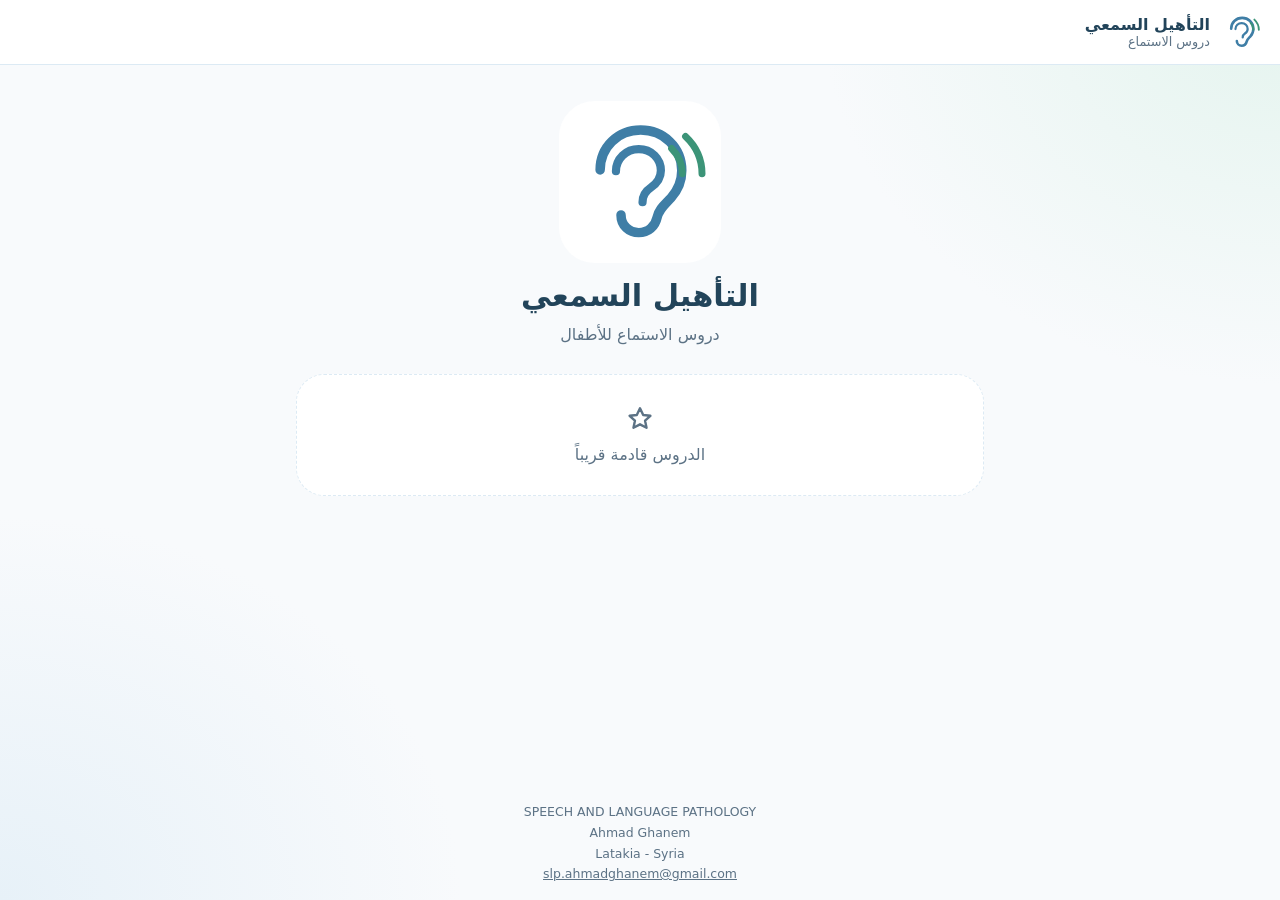
==== index.html @ cdd78f0b "Add the Aural Rehabilitation home page An empty lessons dashboard in the shared home style, with log" ====
<!doctype html>
<html lang="ar" dir="rtl">
<head>
<meta charset="utf-8">
<meta name="viewport" content="width=device-width,initial-scale=1,viewport-fit=cover">
<meta name="description" content="دروس التأهيل السمعي للأطفال: الاستماع والإصغاء خطوة بخطوة.">
<meta name="theme-color" content="#ffffff">
<meta name="apple-mobile-web-app-capable" content="yes">
<meta name="apple-mobile-web-app-title" content="التأهيل السمعي">
<title>التأهيل السمعي</title>
<link rel="manifest" href="manifest.webmanifest">
<link rel="icon" href="icons/logo.svg" type="image/svg+xml">
<link rel="apple-touch-icon" href="icons/apple-180.png">
<link rel="stylesheet" href="assets/styles.css">
</head>
<body>
<header class="topbar"><a class="brand" href="./"><img src="icons/logo.svg" width="44" height="44" alt=""><span>التأهيل السمعي<small>دروس الاستماع</small></span></a></header>
<main>
 <section class="home-head" aria-labelledby="title"><img src="icons/logo.svg" width="168" height="168" alt=""><h1 id="title">التأهيل السمعي</h1><p>دروس الاستماع للأطفال</p></section>
 <nav class="lessons" id="lessons" aria-label="الدروس"></nav>
</main>
<footer><span>SPEECH AND LANGUAGE PATHOLOGY</span><span>Ahmad Ghanem</span><span>Latakia - Syria</span><a href="mailto:slp.ahmadghanem@gmail.com" dir="ltr">slp.ahmadghanem@gmail.com</a></footer>
<script src="assets/lessons.js"></script>
<script src="assets/app.js"></script>
</body>
</html>
---- assets/styles.css ----
/* Home dashboard in the shared Taffaha style: calm white cards on a light, softly washed background. */
:root{--ink:#22445a;--muted:#5c7285;--line:#dceaf4;--bg:#f8fafc;--focus:#2a6f97}
*{box-sizing:border-box}html{-webkit-text-size-adjust:100%}
body{margin:0;min-height:100dvh;display:flex;flex-direction:column;color:var(--ink);font-family:system-ui,-apple-system,"Segoe UI",Tahoma,Arial,sans-serif;line-height:1.5;background:radial-gradient(60vmax 50vmax at 100% 0,#e4f4ee 0,transparent 60%),radial-gradient(60vmax 50vmax at 0 100%,#e7f1f8 0,transparent 60%),var(--bg);background-attachment:fixed}
:focus-visible{outline:3px solid var(--focus);outline-offset:3px}
.topbar{display:flex;align-items:center;gap:10px;padding:max(10px,env(safe-area-inset-top)) max(16px,env(safe-area-inset-right)) 10px max(16px,env(safe-area-inset-left));background:#fff;border-bottom:1px solid var(--line)}
.brand{display:flex;align-items:center;gap:10px;color:inherit;text-decoration:none;min-height:44px}.brand img{border-radius:12px}.brand span{display:grid;font-weight:700;line-height:1.2}.brand small{font-weight:400;color:var(--muted);font-size:.8rem}
main{flex:1;width:100%;max-width:720px;margin:0 auto;padding:clamp(16px,4vh,40px) 16px 24px;display:grid;gap:clamp(12px,3vh,28px);align-content:start}
.home-head{text-align:center}.home-head img{width:clamp(96px,18vh,168px);height:auto;display:block;margin:0 auto 10px}.home-head h1{margin:0;font-size:clamp(1.4rem,3.6vh,1.9rem)}.home-head p{margin:4px 0 0;color:var(--muted)}
.lessons{display:grid;grid-template-columns:repeat(2,minmax(0,1fr));gap:14px}
.lesson{display:flex;align-items:center;gap:12px;min-height:96px;padding:16px;background:#fff;border:1px solid var(--line);border-radius:28px;box-shadow:0 6px 18px #22445a0d;color:inherit;text-decoration:none}
.lesson:hover{border-color:#a9cfe2}.lesson-icon svg{width:34px;height:34px;color:var(--ink)}.lesson-text{display:grid;min-width:0}.lesson-text small{color:var(--muted);font-size:.8rem}.lesson-text strong{font-size:1.05rem}.lesson-text em{font-style:normal;color:var(--muted);font-size:.85rem}
.empty{grid-column:1/-1;display:flex;flex-direction:column;align-items:center;gap:8px;margin:0;padding:28px 16px;background:#fff;border:1px dashed var(--line);border-radius:28px;color:var(--muted)}.empty svg{width:32px;height:32px}
footer{display:grid;justify-items:center;gap:2px;padding:16px 16px max(16px,env(safe-area-inset-bottom));font-size:.78rem;color:var(--muted);text-align:center}footer a{color:inherit}
@media (max-width:420px){.lesson{flex-direction:column;text-align:center;justify-content:center}}
@media (max-height:500px) and (orientation:landscape){.home-head img{width:72px}.lessons{grid-template-columns:repeat(3,minmax(0,1fr))}}
@media (prefers-reduced-motion:reduce){*{scroll-behavior:auto!important;transition:none!important}}
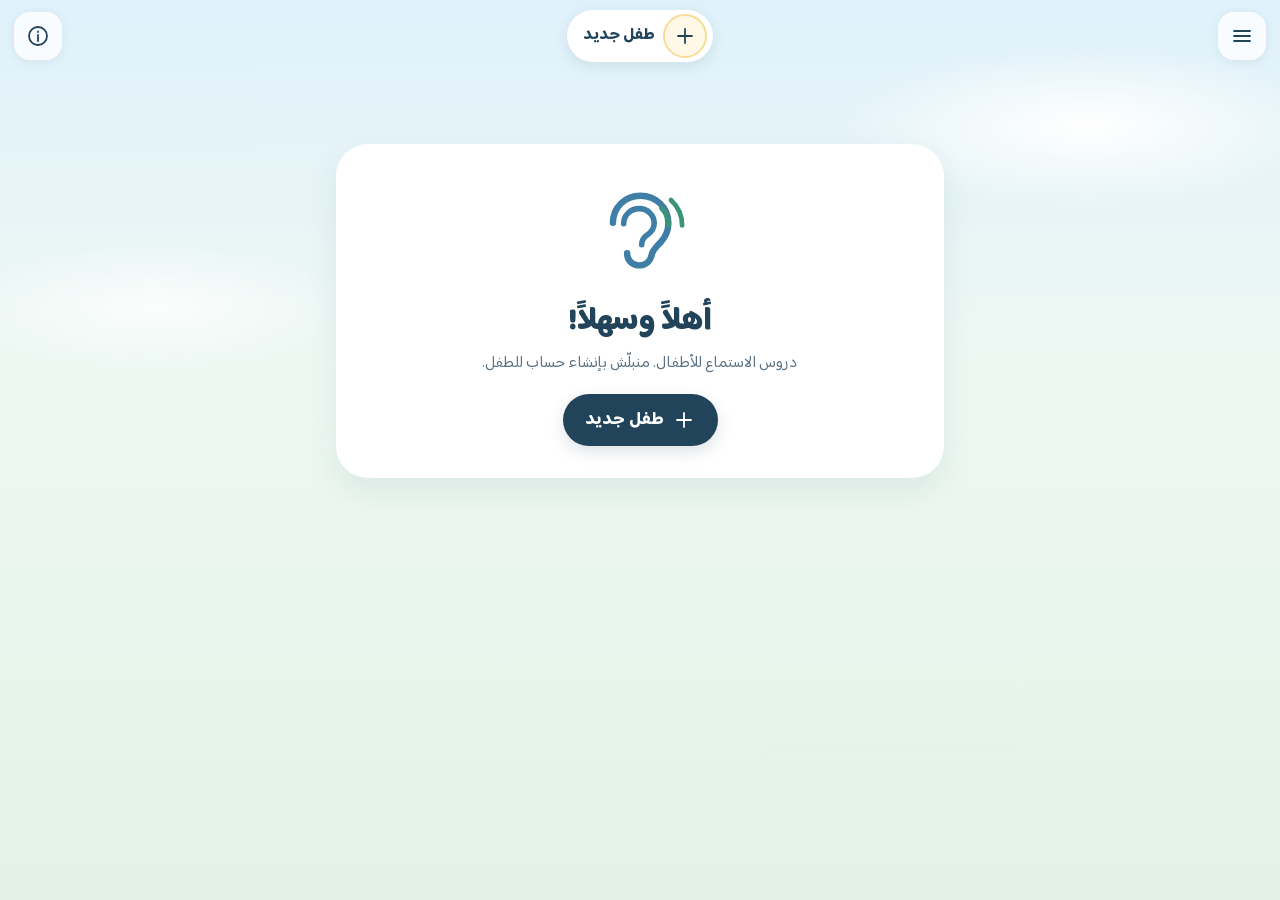
==== commit 57082b50: "Add lessons 1 and 2 with sound kits, local fonts and lesson checks Co-Authored-By: Claude Opus 5.5 <" ====
--- a/index.html
+++ b/index.html
@@ -4,23 +4,102 @@
 <meta charset="utf-8">
 <meta name="viewport" content="width=device-width,initial-scale=1,viewport-fit=cover">
 <meta name="description" content="دروس التأهيل السمعي للأطفال: الاستماع والإصغاء خطوة بخطوة.">
-<meta name="theme-color" content="#ffffff">
+<meta name="theme-color" content="#eaf6f1">
 <meta name="apple-mobile-web-app-capable" content="yes">
 <meta name="apple-mobile-web-app-title" content="التأهيل السمعي">
 <title>التأهيل السمعي</title>
 <link rel="manifest" href="manifest.webmanifest">
 <link rel="icon" href="icons/logo.svg" type="image/svg+xml">
 <link rel="apple-touch-icon" href="icons/apple-180.png">
+<link rel="preload" href="assets/fonts/baloo-bhaijaan-2-arabic.woff2" as="font" type="font/woff2" crossorigin>
+<link rel="stylesheet" href="assets/fonts.css">
 <link rel="stylesheet" href="assets/styles.css">
 </head>
 <body>
-<header class="topbar"><a class="brand" href="./"><img src="icons/logo.svg" width="44" height="44" alt=""><span>التأهيل السمعي<small>دروس الاستماع</small></span></a></header>
-<main>
- <section class="home-head" aria-labelledby="title"><img src="icons/logo.svg" width="168" height="168" alt=""><h1 id="title">التأهيل السمعي</h1><p>دروس الاستماع للأطفال</p></section>
- <nav class="lessons" id="lessons" aria-label="الدروس"></nav>
+<header class="bar">
+ <button class="icon-button" type="button" id="open-menu" aria-label="كل الدروس" title="كل الدروس" data-icon="menu"></button>
+ <button class="kid-chip" type="button" id="open-kids" aria-label="مين عم يلعب؟"></button>
+ <button class="icon-button" type="button" id="open-info" aria-label="معلومات" title="معلومات" data-icon="info"></button>
+</header>
+
+<main class="map">
+ <section class="welcome" id="welcome" hidden>
+  <img src="icons/logo.svg" width="120" height="120" alt="">
+  <h1>أهلاً وسهلاً!</h1>
+  <p>دروس الاستماع للأطفال. منبلّش بإنشاء حساب للطفل.</p>
+  <button class="big-button" type="button" id="welcome-add" data-icon="plus">طفل جديد</button>
+ </section>
+ <section class="road-area" id="road-area" hidden>
+  <h1 class="road-title" id="road-title"></h1>
+  <div class="road" id="road"><svg class="road-path" id="road-path" aria-hidden="true"></svg></div>
+ </section>
 </main>
-<footer><span>SPEECH AND LANGUAGE PATHOLOGY</span><span>Ahmad Ghanem</span><span>Latakia - Syria</span><a href="mailto:slp.ahmadghanem@gmail.com" dir="ltr">slp.ahmadghanem@gmail.com</a></footer>
+
+<!-- side list: everything at a glance -->
+<dialog class="drawer" id="menu" aria-labelledby="menu-title">
+ <div class="sheet-head"><h2 id="menu-title">كل الدروس</h2><button class="icon-button" type="button" data-close aria-label="إغلاق" data-icon="close"></button></div>
+ <div id="menu-kid"></div>
+ <ol class="all-lessons" id="all-lessons"></ol>
+ <label class="switch-row"><span><b>🩺 وضع المعالج</b><small>بالرمز: يفتح كل الدروس، ويقيّم الأهداف بعد كل محطة</small></span><input type="checkbox" role="switch" id="therapist"></label>
+ <div class="menu-links">
+  <button type="button" id="menu-report" data-icon="report">تقرير التقدّم</button>
+  <button type="button" id="menu-kids" data-icon="kids">الأطفال</button>
+  <button type="button" id="menu-info" data-icon="info">معلومات وتواصل</button>
+ </div>
+</dialog>
+
+<!-- one lesson: levels, goals and play -->
+<dialog class="sheet lesson-sheet" id="lesson" aria-labelledby="lesson-title">
+ <div class="sheet-head"><h2 id="lesson-title"></h2><button class="icon-button" type="button" data-close aria-label="إغلاق" data-icon="close"></button></div>
+ <div id="lesson-body"></div>
+</dialog>
+
+<!-- kids -->
+<dialog class="sheet" id="kids" aria-labelledby="kids-title">
+ <div class="sheet-head"><h2 id="kids-title">مين عم يلعب؟</h2><button class="icon-button" type="button" data-close aria-label="إغلاق" data-icon="close"></button></div>
+ <div class="kid-grid" id="kid-grid"></div>
+ <form class="kid-form" id="kid-form" hidden>
+  <label>الاسم<input name="name" required maxlength="30" autocomplete="off"></label>
+  <fieldset><legend>الصورة</legend><div class="avatars" id="avatars"></div></fieldset>
+  <div class="form-actions">
+   <button class="big-button" type="submit" data-icon="check">حفظ</button>
+   <button class="text-button" type="button" id="kid-cancel">إلغاء</button>
+   <button class="text-button danger" type="button" id="kid-delete">حذف الطفل</button>
+  </div>
+ </form>
+</dialog>
+
+<!-- therapist code: a light lock so kids don't switch therapist mode on by accident -->
+<dialog class="sheet pin" id="pin" aria-labelledby="pin-title">
+ <div class="sheet-head"><h2 id="pin-title">🩺 وضع المعالج</h2><button class="icon-button" type="button" data-close aria-label="إغلاق" data-icon="close"></button></div>
+ <form id="pin-form" class="pin-form">
+  <label for="pin-code">اكتب رمز المعالج</label>
+  <input id="pin-code" type="password" inputmode="numeric" pattern="[0-9]*" autocomplete="off" maxlength="8" required>
+  <p class="pin-error" id="pin-error" role="alert" hidden>الرمز غلط، جرّب كمان مرة.</p>
+  <button class="big-button" type="submit" data-icon="check">تشغيل</button>
+ </form>
+</dialog>
+
+<!-- report -->
+<dialog class="sheet report-sheet" id="report" aria-labelledby="report-title">
+ <div class="sheet-head no-print"><h2 id="report-title">تقرير التقدّم</h2><button class="icon-button" type="button" data-close aria-label="إغلاق" data-icon="close"></button></div>
+ <div class="report-actions no-print">
+  <button class="big-button" type="button" id="report-pdf" data-icon="pdf">PDF / طباعة</button>
+  <button class="big-button soft" type="button" id="report-share" data-icon="share">مشاركة</button>
+ </div>
+ <div id="report-body"></div>
+</dialog>
+
+<!-- info and contact: shown on the dashboard only -->
+<dialog class="sheet" id="info" aria-labelledby="info-title">
+ <div class="sheet-head"><h2 id="info-title">عن التطبيق</h2><button class="icon-button" type="button" data-close aria-label="إغلاق" data-icon="close"></button></div>
+ <div id="info-body"></div>
+</dialog>
+
+<div id="print-area" aria-hidden="true"></div>
+<p class="toast" id="toast" role="status" aria-live="polite" hidden></p>
 <script src="assets/lessons.js"></script>
+<script src="assets/store.js"></script>
 <script src="assets/app.js"></script>
 </body>
 </html>
--- a/assets/fonts.css
+++ b/assets/fonts.css
@@ -0,0 +1,3 @@
+/* Baloo Bhaijaan 2 (SIL Open Font License), stored here so it works offline. Shared by the home page and every lesson. */
+@font-face{font-family:'Baloo Bhaijaan 2';font-style:normal;font-weight:400 800;font-display:swap;src:url(fonts/baloo-bhaijaan-2-arabic.woff2) format('woff2');unicode-range:U+0600-06FF,U+0750-077F,U+0870-08FF,U+200C-200E,U+2010-2011,U+204F,U+2E41,U+FB50-FDFF,U+FE70-FEFC}
+@font-face{font-family:'Baloo Bhaijaan 2';font-style:normal;font-weight:400 800;font-display:swap;src:url(fonts/baloo-bhaijaan-2-latin.woff2) format('woff2');unicode-range:U+0000-00FF,U+0131,U+0152-0153,U+02BB-02BC,U+02C6,U+02DA,U+02DC,U+2000-206F,U+20AC,U+2122,U+2212,U+FEFF,U+FFFD}
--- a/assets/styles.css
+++ b/assets/styles.css
@@ -1,17 +1,178 @@
-/* Home dashboard in the shared Taffaha style: calm white cards on a light, softly washed background. */
-:root{--ink:#22445a;--muted:#5c7285;--line:#dceaf4;--bg:#f8fafc;--focus:#2a6f97}
+/* Dashboard: a kid-friendly road map in the shared Taffaha style (calm white cards, rounded Arabic font), sheets for lessons,
+   kids, report and info, and a print layout for the report (saved as PDF from the print dialog). */
+:root{--ink:#22445a;--muted:#5c7285;--line:#dceaf4;--bg:#f3f9f6;--focus:#2a6f97;--gold:#f2c14e;--star:#e0a92e;--ok:#2f8a5d;--bad:#b03a48;--font:'Baloo Bhaijaan 2',system-ui,-apple-system,"Segoe UI",Tahoma,Arial,sans-serif}
 *{box-sizing:border-box}html{-webkit-text-size-adjust:100%}
-body{margin:0;min-height:100dvh;display:flex;flex-direction:column;color:var(--ink);font-family:system-ui,-apple-system,"Segoe UI",Tahoma,Arial,sans-serif;line-height:1.5;background:radial-gradient(60vmax 50vmax at 100% 0,#e4f4ee 0,transparent 60%),radial-gradient(60vmax 50vmax at 0 100%,#e7f1f8 0,transparent 60%),var(--bg);background-attachment:fixed}
+body{margin:0;min-height:100dvh;display:flex;flex-direction:column;color:var(--ink);font-family:var(--font);line-height:1.5;-webkit-tap-highlight-color:transparent;
+ background:radial-gradient(28vmax 9vmax at 85% 14%,#fff 0,transparent 70%),radial-gradient(22vmax 7vmax at 12% 34%,#ffffffcc 0,transparent 70%),linear-gradient(#dff1fb 0,#eef8f3 40%,#e2f3e6 100%);background-attachment:fixed}
+button,input,textarea{font:inherit;color:inherit}button{cursor:pointer}
 :focus-visible{outline:3px solid var(--focus);outline-offset:3px}
-.topbar{display:flex;align-items:center;gap:10px;padding:max(10px,env(safe-area-inset-top)) max(16px,env(safe-area-inset-right)) 10px max(16px,env(safe-area-inset-left));background:#fff;border-bottom:1px solid var(--line)}
-.brand{display:flex;align-items:center;gap:10px;color:inherit;text-decoration:none;min-height:44px}.brand img{border-radius:12px}.brand span{display:grid;font-weight:700;line-height:1.2}.brand small{font-weight:400;color:var(--muted);font-size:.8rem}
-main{flex:1;width:100%;max-width:720px;margin:0 auto;padding:clamp(16px,4vh,40px) 16px 24px;display:grid;gap:clamp(12px,3vh,28px);align-content:start}
-.home-head{text-align:center}.home-head img{width:clamp(96px,18vh,168px);height:auto;display:block;margin:0 auto 10px}.home-head h1{margin:0;font-size:clamp(1.4rem,3.6vh,1.9rem)}.home-head p{margin:4px 0 0;color:var(--muted)}
-.lessons{display:grid;grid-template-columns:repeat(2,minmax(0,1fr));gap:14px}
-.lesson{display:flex;align-items:center;gap:12px;min-height:96px;padding:16px;background:#fff;border:1px solid var(--line);border-radius:28px;box-shadow:0 6px 18px #22445a0d;color:inherit;text-decoration:none}
-.lesson:hover{border-color:#a9cfe2}.lesson-icon svg{width:34px;height:34px;color:var(--ink)}.lesson-text{display:grid;min-width:0}.lesson-text small{color:var(--muted);font-size:.8rem}.lesson-text strong{font-size:1.05rem}.lesson-text em{font-style:normal;color:var(--muted);font-size:.85rem}
-.empty{grid-column:1/-1;display:flex;flex-direction:column;align-items:center;gap:8px;margin:0;padding:28px 16px;background:#fff;border:1px dashed var(--line);border-radius:28px;color:var(--muted)}.empty svg{width:32px;height:32px}
-footer{display:grid;justify-items:center;gap:2px;padding:16px 16px max(16px,env(safe-area-inset-bottom));font-size:.78rem;color:var(--muted);text-align:center}footer a{color:inherit}
-@media (max-width:420px){.lesson{flex-direction:column;text-align:center;justify-content:center}}
-@media (max-height:500px) and (orientation:landscape){.home-head img{width:72px}.lessons{grid-template-columns:repeat(3,minmax(0,1fr))}}
-@media (prefers-reduced-motion:reduce){*{scroll-behavior:auto!important;transition:none!important}}
+[hidden]{display:none!important}
+.ic{width:24px;height:24px;flex:none}
+.muted{color:var(--muted)}
+.icon-button{display:grid;place-items:center;width:48px;height:48px;border:0;border-radius:16px;background:#ffffffcc;color:var(--ink);box-shadow:0 2px 10px #22445a14}.icon-button:hover{background:#fff}
+.big-button{display:inline-flex;align-items:center;justify-content:center;gap:8px;min-height:52px;padding:8px 22px;border:0;border-radius:999px;background:var(--ink);color:#fff;font-weight:700;font-size:1.1rem;text-decoration:none;box-shadow:0 6px 16px #22445a26}
+.big-button.soft{background:#fff;color:var(--ink);border:1px solid var(--line);box-shadow:none}
+.big-button:active{transform:scale(.97)}
+.text-button{border:0;background:none;padding:8px 12px;color:var(--muted);min-height:44px}.text-button.danger{color:var(--bad)}
+.avatar{font-family:'Apple Color Emoji','Segoe UI Emoji','Noto Color Emoji',sans-serif;display:grid;place-items:center;width:44px;height:44px;border-radius:50%;background:#fff8e6;border:2px solid #f6dc95;font-size:1.6rem;line-height:1;flex:none}
+.avatar .ic{color:var(--ink)}
+
+/* top bar */
+.bar{position:sticky;top:0;z-index:5;display:flex;align-items:center;justify-content:space-between;gap:8px;padding:max(10px,env(safe-area-inset-top)) max(14px,env(safe-area-inset-right)) 10px max(14px,env(safe-area-inset-left))}
+.kid-chip{display:flex;align-items:center;gap:8px;min-height:52px;padding:4px 6px 4px 16px;border:0;border-radius:999px;background:#fff;box-shadow:0 4px 14px #22445a1a;max-width:60vw}
+.kid-name{display:grid;text-align:start;line-height:1.15;font-weight:700;min-width:0}.kid-name small{display:flex;align-items:center;gap:3px;font-weight:600;color:var(--muted)}.kid-name small .ic{width:15px;height:15px;color:var(--star);fill:var(--gold)}
+
+/* welcome (no kid yet) */
+.map{flex:1;width:100%;max-width:640px;margin:0 auto;padding:0 16px max(32px,env(safe-area-inset-bottom))}
+.welcome{display:grid;justify-items:center;gap:6px;margin-top:8vh;padding:32px 20px;text-align:center;background:#fff;border-radius:32px;box-shadow:0 12px 32px #22445a14}
+.welcome img{width:110px;height:auto;border-radius:28px}.welcome h1{margin:6px 0 0;font-size:2rem;font-weight:800}.welcome p{margin:0 0 12px;color:var(--muted)}
+
+/* road */
+.road-title{margin:4px 0 0;text-align:center;font-size:clamp(1.6rem,4.5vh,2.2rem);font-weight:800}
+.road{position:relative;display:grid;gap:clamp(26px,5vh,48px);padding:28px 0 40px}
+.road-path{position:absolute;inset:0;pointer-events:none;overflow:visible}
+.road-path path{fill:none;stroke-linecap:round}
+.road-edge{stroke:#cfe6d8;stroke-width:46}.road-base{stroke:#fbfaf4;stroke-width:38}.road-dash{stroke:#d6dee4;stroke-width:4;stroke-dasharray:2 14}.road-done{stroke:var(--gold);stroke-width:6;stroke-dasharray:2 14}
+.stop{position:relative;display:grid;justify-items:center;gap:2px;width:160px;margin-inline-start:calc(var(--x)*100% - 80px);text-align:center}
+.stop-btn{position:relative;display:grid;place-items:center;width:clamp(112px,16vh,136px);aspect-ratio:1;padding:10px;border:6px solid #fff;border-radius:50%;background:radial-gradient(70% 70% at 50% 85%,#fff9 0,transparent 70%),var(--tint,#eef3f7);box-shadow:0 10px 0 #22445a1f,0 14px 28px #22445a26;transition:transform .15s}
+.stop-btn img{width:100%;height:auto}
+.stop-btn:active{transform:translateY(4px);box-shadow:0 6px 0 #22445a1f,0 8px 18px #22445a26}
+.stop-num{position:absolute;top:-6px;inset-inline-end:-6px;display:grid;place-items:center;width:36px;height:36px;border-radius:50%;background:var(--ink);color:#fff;font-weight:800;border:3px solid #fff}
+.stop strong{margin-top:10px;padding:0 14px;border-radius:999px;background:#fff;font-size:1.25rem;font-weight:800;box-shadow:0 3px 10px #22445a14}
+.stop-stars{display:inline-flex;align-items:center;gap:4px;font-size:.9rem;font-weight:700;color:var(--muted)}.stop-stars .ic{width:18px;height:18px;color:var(--star);fill:var(--gold)}
+.stop.done .stop-btn{border-color:#ffe39a}
+.stop.here .stop-btn{animation:glow 2s ease-in-out infinite}
+.marker{font-family:'Apple Color Emoji','Segoe UI Emoji','Noto Color Emoji',sans-serif;position:absolute;top:-34px;inset-inline-start:6px;z-index:2;display:grid;place-items:center;width:52px;height:52px;border-radius:50%;background:#fff;border:3px solid var(--gold);font-size:1.8rem;line-height:1;box-shadow:0 6px 14px #22445a26;animation:bounce 1.6s ease-in-out infinite}
+.stop.locked .stop-btn{filter:grayscale(1) opacity(.55)}
+.stop-lock{position:absolute;inset:0;display:grid;place-items:center;border-radius:50%;background:#ffffff66}.stop-lock .ic{width:40px;height:40px;padding:8px;box-sizing:content-box;border-radius:50%;background:#fff;color:var(--ink)}
+.stop.soon .stop-btn{border-style:dashed;border-color:#c9dbe8;background:#ffffff99;box-shadow:none;cursor:default}.stop.soon b{font-size:2.6rem;color:#a9c3d6}
+.stop.soon strong{color:var(--muted);box-shadow:none;background:#ffffffaa}
+
+/* level badges */
+.lv-row{display:inline-flex;gap:4px}
+.lv{display:grid;place-items:center;width:26px;height:26px;border-radius:50%;font-style:normal;font-size:.85rem;font-weight:800;background:#fff;border:2px solid #a9cfe2;color:var(--focus)}
+.lv .ic{width:15px;height:15px}.lv.done{background:var(--ok);border-color:var(--ok);color:#fff}.lv.locked{background:#eef2f5;border-color:#eef2f5;color:#9aabb8}
+
+/* sheets */
+.sheet,.drawer{border:0;padding:20px;color:var(--ink);font-family:var(--font);box-shadow:0 20px 60px #22445a40}
+.sheet{width:min(480px,calc(100vw - 24px));max-height:calc(100dvh - 24px);border-radius:28px}
+.sheet[open]{animation:rise .25s ease}
+::backdrop{background:#22445a59}
+.sheet-head{display:flex;align-items:center;justify-content:space-between;gap:8px;margin-bottom:10px}.sheet-head h2{margin:0;font-size:1.35rem;font-weight:800}.sheet-head .icon-button{box-shadow:none;background:#f1f6fa}
+
+/* side list */
+.drawer{margin:0;margin-inline-end:auto;width:min(360px,88vw);height:100dvh;max-height:none;border-radius:28px 0 0 28px;padding-top:max(20px,env(safe-area-inset-top));display:none;flex-direction:column;gap:12px;overflow:auto}
+.drawer[open]{display:flex;animation:slide .25s ease}
+.menu-kid{display:flex;align-items:center;gap:10px;width:100%;padding:10px;border:0;border-radius:20px;background:#fff8e6;text-align:start}
+.menu-kid>span:nth-child(2){display:grid;flex:1;line-height:1.2}.menu-kid small{display:flex;align-items:center;gap:3px;color:var(--muted)}.menu-kid small .ic{width:15px;height:15px;color:var(--star);fill:var(--gold)}.menu-kid em{font-style:normal;color:var(--focus);font-weight:700}
+.all-lessons{list-style:none;margin:0;padding:0;display:grid;gap:8px}
+.all-lessons button,.row-soon{display:flex;align-items:center;gap:10px;width:100%;padding:8px;border:1px solid var(--line);border-radius:20px;background:#fff;text-align:start}
+.all-lessons button.locked{opacity:.6}.row-soon{border-style:dashed;color:var(--muted)}
+.thumb{position:relative;display:grid;place-items:center;width:56px;height:56px;flex:none;border-radius:16px;background:var(--tint,#eef3f7);font-size:1.6rem;font-weight:800;color:#a9c3d6}.thumb img{width:84%;height:auto}
+.thumb-lock{position:absolute;inset:auto auto -4px -4px;width:22px;height:22px;padding:3px;border-radius:50%;background:#fff;box-shadow:0 2px 6px #22445a26}
+.row-text{display:grid;flex:1;line-height:1.2}.row-text small{color:var(--muted)}.row-text b{font-size:1.1rem}
+.switch-row{display:flex;align-items:center;gap:12px;margin-top:auto;padding:12px 14px;border-radius:20px;background:#f4f9fc;cursor:pointer}
+.switch-row>span{display:grid;flex:1;line-height:1.3}.switch-row small{color:var(--muted);font-size:.8rem}
+.switch-row input{appearance:none;-webkit-appearance:none;position:relative;flex:none;width:58px;height:34px;margin:0;border-radius:999px;background:#cfdbe4;cursor:pointer;transition:background .2s,box-shadow .2s}
+.switch-row input::after{content:'';position:absolute;top:4px;inset-inline-start:4px;width:26px;height:26px;border-radius:50%;background:#fff;box-shadow:0 2px 6px #22445a33;transition:inset-inline-start .2s}
+.switch-row input:checked{background:#42c27c;box-shadow:0 0 0 4px #42c27c33,0 0 16px #42c27c88}.switch-row input:checked::after{inset-inline-start:28px}
+.menu-links{display:grid;gap:6px;padding-top:12px;border-top:1px solid var(--line)}
+.menu-links button{display:flex;align-items:center;gap:10px;min-height:48px;padding:6px 12px;border:0;border-radius:14px;background:none;font-weight:700;text-align:start}.menu-links button:hover{background:#f1f6fa}
+
+/* lesson sheet */
+.lesson-cover{display:grid;place-items:center;aspect-ratio:16/9;border-radius:22px;background:radial-gradient(80% 90% at 50% 100%,#fff8 0,transparent 70%),var(--tint)}.lesson-cover img{width:62%;height:auto;margin-top:4%}
+.lesson-sheet p{margin:8px 0 0}.stars-line{display:flex;align-items:center;gap:6px;font-size:1.05rem}.stars-line .ic{color:var(--star);fill:var(--gold)}
+.level-list{list-style:none;margin:10px 0 14px;padding:0;display:grid;gap:6px}
+.level-list li{display:flex;align-items:center;gap:10px;padding:8px 12px;border:1px solid var(--line);border-radius:18px}
+.level-list li>span{display:grid;flex:1;line-height:1.2;font-weight:700}.level-list small{font-weight:400;color:var(--muted)}.level-list em{font-style:normal;color:var(--muted);font-size:.9rem}
+.level-list li.locked{background:#f7f9fb;color:var(--muted)}.level-list li.done{background:#f2faf5;border-color:#c7edd7}
+.big-button.play{width:100%;font-size:1.3rem;min-height:60px;background:var(--ok)}.big-button.play .ic{fill:#fff}
+.goals-box{margin-top:12px;border:1px solid var(--line);border-radius:20px;padding:4px 12px 10px}
+.goals-box summary{display:flex;align-items:center;gap:8px;min-height:44px;font-weight:700;cursor:pointer}
+.goal-level{margin-top:8px}.goal-level h3{margin:0 0 4px;font-size:1rem}.goal-level h3 small{font-weight:400;color:var(--muted)}
+.goal-list{margin:0;padding-inline-start:20px}.goal-list li{margin:4px 0}
+.g-tag{display:inline-block;padding:0 8px;border-radius:999px;font-size:.75rem;font-weight:700;white-space:nowrap}
+.g-done .g-tag{background:#e4f4ee;color:#1f6b4a}.g-now .g-tag{background:#e7f1f8;color:var(--focus)}.g-hard .g-tag{background:#fdebed;color:var(--bad)}.g-later{color:var(--muted)}.g-later .g-tag{background:#f1f4f7;color:var(--muted)}
+
+/* kids */
+.kid-grid{display:grid;grid-template-columns:repeat(auto-fill,minmax(120px,1fr));gap:10px}
+.kid-tile{position:relative}
+.kid-tile>button:first-child{display:grid;justify-items:center;gap:2px;width:100%;padding:16px 8px 12px;border:2px solid var(--line);border-radius:24px;background:#fff}
+.kid-tile .avatar{width:64px;height:64px;font-size:2.4rem}.kid-tile b{font-size:1.1rem}.kid-tile small{display:flex;align-items:center;gap:3px;color:var(--muted)}.kid-tile small .ic{width:15px;height:15px;color:var(--star);fill:var(--gold)}
+.kid-tile.current>button:first-child{border-color:var(--gold);background:#fffbef}
+.kid-tile .edit{position:absolute;top:4px;left:4px;width:40px;height:40px;box-shadow:none;background:none}.kid-tile .edit .ic{width:20px;height:20px}
+.kid-tile.add>button{border-style:dashed}.kid-tile.add .avatar{background:#f1f6fa;border-color:#dceaf4}
+.kid-form{display:grid;gap:14px}
+.kid-form label{display:grid;gap:4px;font-weight:700}
+.kid-form input[name=name]{min-height:52px;padding:8px 14px;border:2px solid var(--line);border-radius:16px;font-size:1.2rem}
+.kid-form fieldset{margin:0;padding:0;border:0}.kid-form legend{font-weight:700;margin-bottom:4px}
+.avatars{display:grid;grid-template-columns:repeat(auto-fill,minmax(52px,1fr));gap:6px}
+.avatars label{display:block}.avatars input{position:absolute;opacity:0}
+.avatars span{font-family:'Apple Color Emoji','Segoe UI Emoji','Noto Color Emoji',sans-serif;line-height:1;display:grid;place-items:center;aspect-ratio:1;border:2px solid var(--line);border-radius:16px;font-size:1.8rem;cursor:pointer}
+.avatars input:checked+span{border-color:var(--gold);background:#fff8e6;box-shadow:0 0 0 3px #f6dc9566}.avatars input:focus-visible+span{outline:3px solid var(--focus)}
+.kid-form .check{display:flex;align-items:center;gap:10px;font-weight:400}.check input{width:22px;height:22px}.check small{color:var(--muted)}
+.form-actions{display:flex;flex-wrap:wrap;align-items:center;gap:6px}
+
+/* therapist code */
+.pin{width:min(360px,calc(100vw - 24px))}
+.pin-form{display:grid;grid-template-columns:minmax(0,1fr);gap:10px;text-align:center}
+.pin-form label{font-weight:700}
+#pin-code{width:100%;min-width:0;min-height:60px;padding:8px 14px;border:2px solid var(--line);border-radius:18px;font-size:2rem;letter-spacing:.5em;text-align:center;direction:ltr}
+#pin-code:focus{border-color:var(--focus);outline:none}
+.pin-error{margin:0;color:var(--bad);font-weight:700}
+.pin-form.shake{animation:shake .4s ease}
+@keyframes shake{20%,60%{transform:translateX(-8px)}40%,80%{transform:translateX(8px)}}
+
+/* report (on screen and printed) */
+.report-sheet{width:min(820px,calc(100vw - 24px))}
+.report-actions{display:flex;flex-wrap:wrap;gap:8px;margin-bottom:14px}.report-actions .big-button{flex:1}
+.r-head{display:flex;align-items:center;gap:12px;padding-bottom:10px;border-bottom:2px solid var(--line)}.r-head img{border-radius:14px}.r-head h1{margin:0;font-size:1.5rem;line-height:1.2}.r-head p{margin:0;color:var(--muted)}.r-head p b{color:var(--ink)}
+.r-tiles{display:grid;grid-template-columns:repeat(4,minmax(0,1fr));gap:8px;margin:14px 0}
+.r-tiles>div{display:grid;justify-items:center;padding:10px 6px;border-radius:18px;background:#f4f9fc;text-align:center}.r-tiles b{font-size:1.5rem;line-height:1.2}.r-tiles b small{font-size:.9rem;color:var(--muted)}.r-tiles b.date{font-size:.95rem;padding-top:6px}.r-tiles span{font-size:.85rem;color:var(--muted)}
+.report-sheet h2,#print-area h2{margin:18px 0 8px;font-size:1.15rem}
+.r-goal-grid{display:grid;gap:10px}
+.r-goals{padding:10px 14px;border-radius:18px;border:1px solid var(--line)}
+.r-goals h3{display:flex;align-items:center;gap:8px;margin:0 0 4px;font-size:1rem}.r-goals .count{padding:0 8px;border-radius:999px;font-size:.8rem;background:#fff}
+.r-goals.g-done{background:#f2faf5;border-color:#c7edd7}.r-goals.g-now{background:#f2f8fc;border-color:#cfe3f0}.r-goals.g-hard{background:#fdf4f5;border-color:#f3cbd0}
+.r-goals ul{margin:0;padding-inline-start:20px}.r-goals li{margin:4px 0}.r-goals li small{display:block;color:var(--muted);font-size:.8rem}.r-goals p{margin:0}
+.r-table{width:100%;border-collapse:collapse;margin:6px 0 12px;font-size:.92rem}
+.r-table caption{text-align:start;font-weight:700;padding-bottom:4px}
+.r-table th,.r-table td{padding:6px 8px;border-bottom:1px solid var(--line);text-align:start;vertical-align:top}.r-table thead th{color:var(--muted);font-weight:600;font-size:.82rem}
+.r-table td small{display:block;color:var(--muted);font-size:.78rem}
+.r-stars{color:var(--star);letter-spacing:1px}.r-stars span{color:#d5e2ec}
+#notes{width:100%;padding:10px 14px;border:2px solid var(--line);border-radius:16px;resize:vertical}
+.r-notes{white-space:pre-wrap;margin:0;padding:10px 14px;border:1px solid var(--line);border-radius:14px}
+.r-foot{margin-top:18px;padding-top:10px;border-top:2px solid var(--line);font-size:.85rem;color:var(--muted);text-align:center}
+#print-area{display:none}
+
+/* info */
+#info-body>p{margin:0}
+.how{margin:12px 0;padding:0;list-style:none;display:grid;gap:6px}.how li{padding:8px 12px;border-radius:16px;background:#f4f9fc}
+.contact{display:flex;align-items:center;gap:12px;margin-top:14px;padding:14px;border-radius:22px;background:#fff8e6}.contact img{border-radius:14px;background:#fff}
+.contact>div{display:grid;line-height:1.3}.contact b{font-size:1.15rem}.contact span{color:var(--muted)}.contact .en{font-size:.78rem}
+.contact-actions{display:flex;flex-wrap:wrap;gap:8px;margin-top:10px}.contact-actions .big-button{flex:1 1 180px;font-size:1rem}
+.big-button.wa{background:#25d366;color:#fff}
+
+.toast{position:fixed;inset-inline:16px;bottom:max(20px,env(safe-area-inset-bottom));z-index:20;margin:0 auto;max-width:440px;padding:12px 18px;border-radius:18px;background:var(--ink);color:#fff;text-align:center;font-weight:700;box-shadow:0 10px 30px #22445a40}
+
+@media (min-width:700px){.r-goal-grid{grid-template-columns:repeat(3,minmax(0,1fr))}}
+@media (max-width:480px){.r-tiles{grid-template-columns:repeat(2,minmax(0,1fr))}}
+@media (orientation:landscape) and (max-height:520px){.road{gap:22px}.stop-btn{width:104px}}
+
+@keyframes rise{from{opacity:0;transform:translateY(14px)}}
+@keyframes slide{from{transform:translateX(100%)}}
+@keyframes bounce{50%{transform:translateY(-8px)}}
+@keyframes glow{50%{box-shadow:0 10px 0 #22445a1f,0 0 0 10px #f2c14e55}}
+@media (prefers-reduced-motion:reduce){*,*::before,*::after{animation:none!important;transition:none!important}}
+
+/* print: only the report */
+@media print{
+ @page{margin:14mm}
+ body{background:#fff;display:block}
+ body>*:not(#print-area){display:none!important}
+ #print-area{display:block!important;font-size:11pt}
+ .r-goal-grid{grid-template-columns:repeat(3,minmax(0,1fr))}
+ .r-goals li,.r-table tr,.r-tiles,.r-head{break-inside:avoid}
+ #print-area h2,.r-goals h3,.r-table caption{break-after:avoid}
+ .r-tiles>div,.r-goals{-webkit-print-color-adjust:exact;print-color-adjust:exact}
+}
